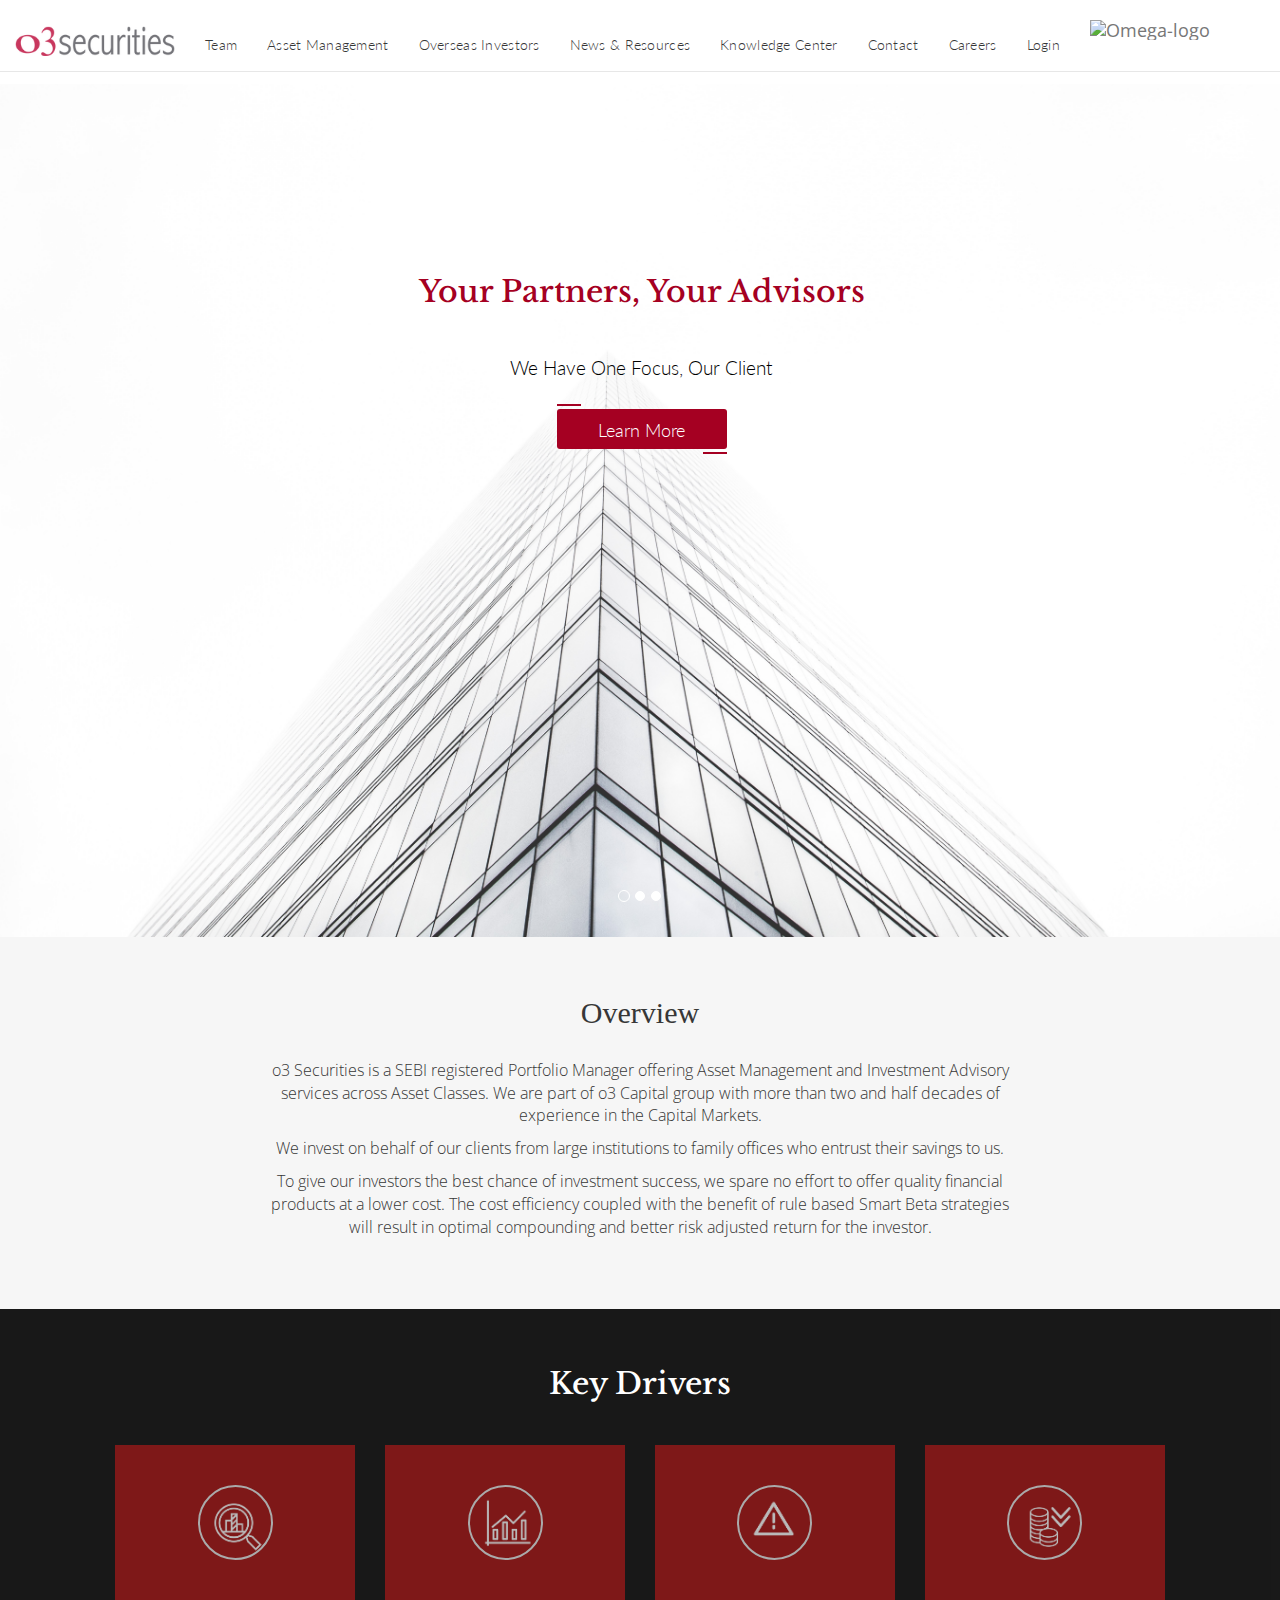
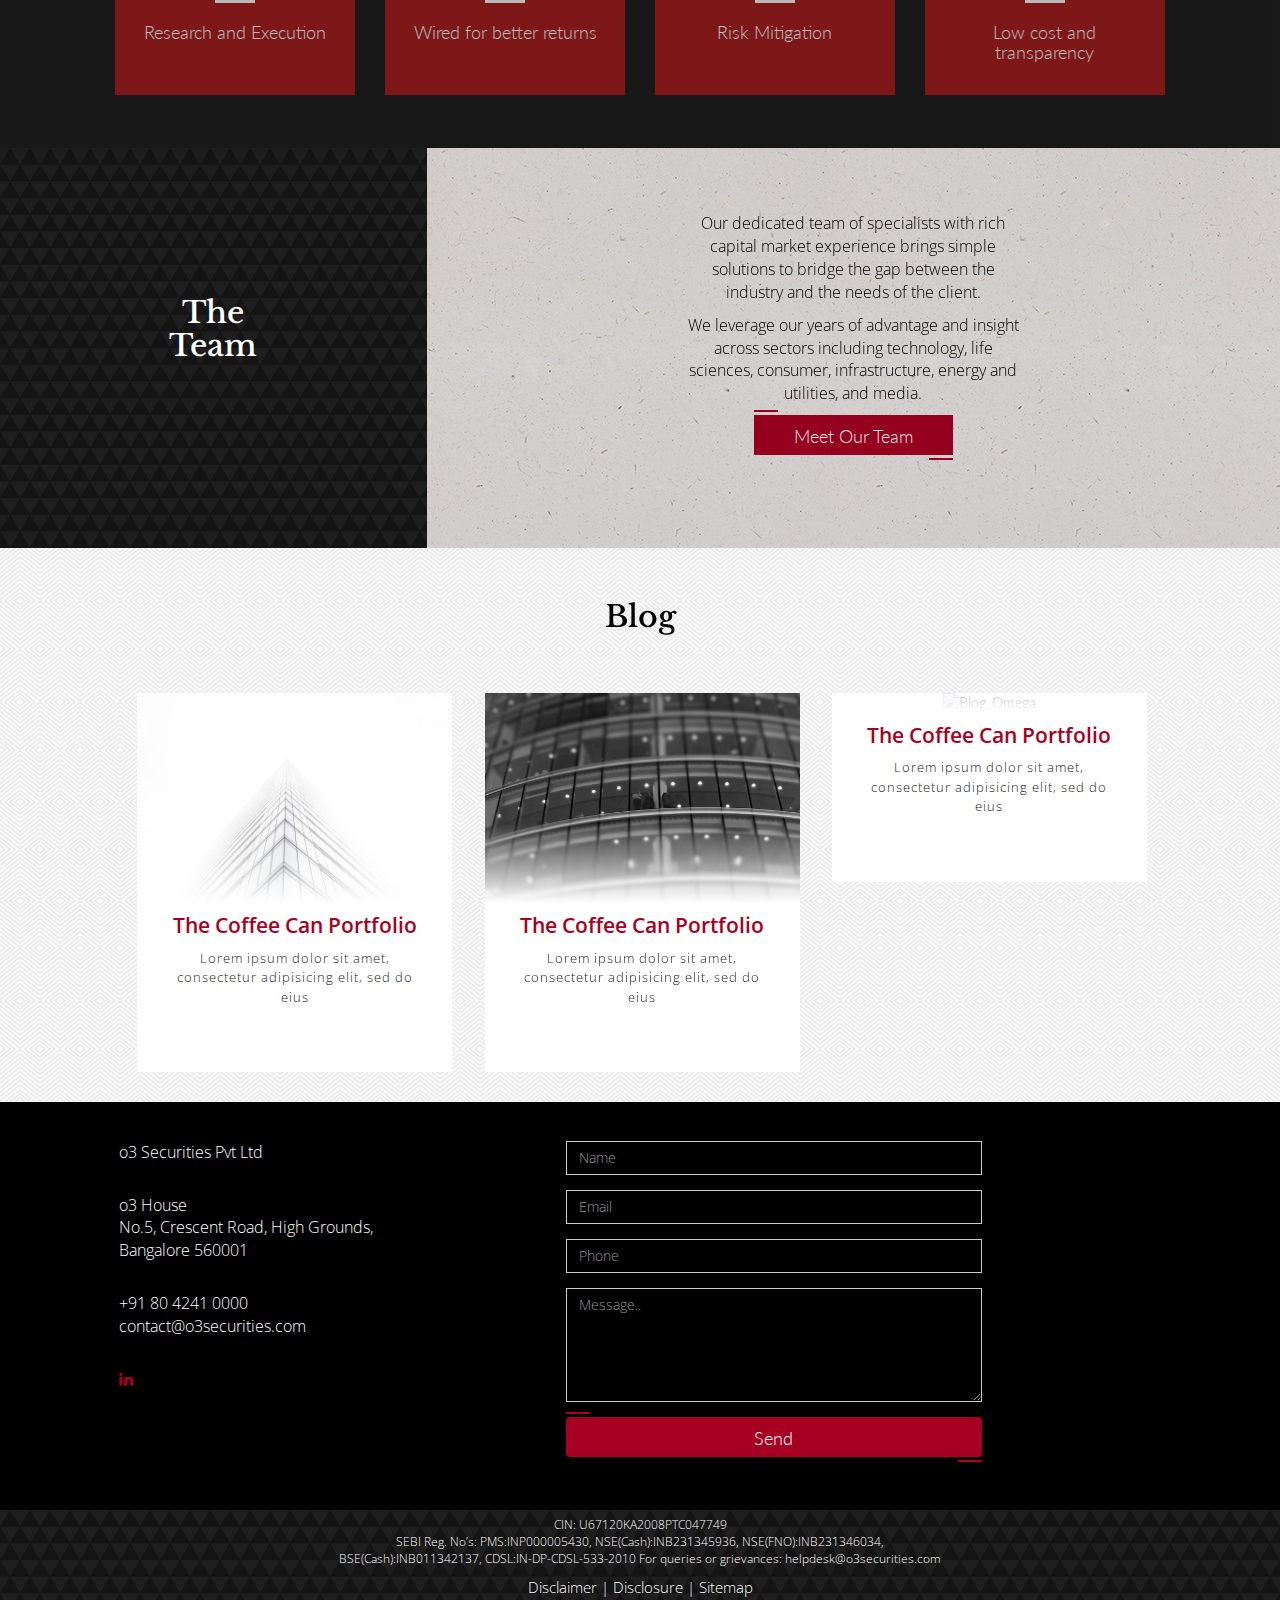
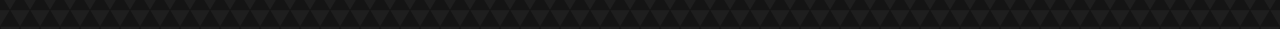
==== latest_Now/latest/Website/index.html @ 8db1962e "Add files via upload" ====
<!DOCTYPE html>
<html>
 <head>
    <meta charset="utf-8">
    <meta http-equiv="X-UA-Compatible" content="IE=edge">
    <meta name="viewport" content="width=device-width, initial-scale=1">
    <!-- The above 3 meta tags *must* come first in the head; any other head content must come *after* these tags -->
    <title></title>
    <!-- fonts -->
    <link href="https://fonts.googleapis.com/css?family=Source+Sans+Pro:300,400,500,600" rel="stylesheet">
    <link href="https://fonts.googleapis.com/css?family=Open+Sans:300,400,600,700" rel="stylesheet">
    <link href="https://fonts.googleapis.com/css?family=Lato:100,300,400,700,900" rel="stylesheet">
     <link href="https://fonts.googleapis.com/css?family=Libre+Baskerville" rel="stylesheet">
     <link href="https://code.ionicframework.com/ionicons/2.0.1/css/ionicons.min.css">
    <!-- Bootstrap -->
    <link href="css/bootstrap.min.css" rel="stylesheet">
    <link rel="stylesheet" type="text/css" href="css/font-awesome.min.css">
    <link href="css/style.css" rel="stylesheet">
  </head>
<body>

<nav class="navbar navbar-default navbar-fixed-top">
  <div class="container-fluid">
    <!-- Brand and toggle get grouped for better mobile display -->
    <div class="navbar-header">
      <button type="button" class="navbar-toggle collapsed" data-toggle="collapse" data-target="#bs-example-navbar-collapse-1" aria-expanded="false">
        <span class="sr-only">Toggle navigation</span>
        <span class="icon-bar"></span>
        <span class="icon-bar"></span>
        <span class="icon-bar"></span>
      </button>
      <a class="navbar-brand" href="index.html"><img src="images/03Securities.png" alt="Omega-logo" width="40%";></a>
    </div>

    <!-- Collect the nav links, forms, and other content for toggling -->
    <div class="collapse navbar-collapse" id="bs-example-navbar-collapse-1">
    	<div>
	    	<ul class="nav navbar-nav navbar-left snip1168">
		        <li><a href="Team.html">Team</a></li>
		        <li><a  href="Asset_Management.html">Asset Management</a></li>
		        <li class="dropdown"><a href="#" class="dropdown-toggle" data-toggle="dropdown" >Overseas Investors</a>
		        	<ul class="dropdown-menu">
			            <li><a href="#">NRE</a></li>
			            <li><a href="#">NRO</a></li>
			            <li><a href="#">FPI</a></li>
		          	</ul>
		        </li>
		        <li class="dropdown"><a href="#" class="dropdown-toggle" data-toggle="dropdown">News &amp; Resources</a>
		        	<ul class="dropdown-menu">
			            <li><a href="#">Media</a></li>
			            <li><a href="FAQ.html">FAQs</a></li>
			            <li><a href="#">Tools &amp; Calculators</a></li>
			            <li><a href="Forms.html">Forms</a></li>
		          	</ul>
		        </li>
		        <li class="dropdown"><a href="#" class="dropdown-toggle" data-toggle="dropdown">Knowledge Center</a>
		        	<ul class="dropdown-menu">
			            <li><a href="#">White Paper</a></li>
			            <li><a href="Blog.html">Blog</a></li>
			            <li><a href="#">News Letters</a></li>
		          	</ul>
		        </li>
		        <li><a href="Contact.html">Contact</a></li>
		        <li><a href="#">Careers</a></li>
		        <li><a href="https://app.o3securities.com/wealthspectrum/app/login">Login</a></li>
		      </ul>
		      
    	</div>
      <div class="right-logo">
      	<a class="navbar-brand" href="index.html"><img src="images/Omega-logo.png" alt="Omega-logo" width="50%"></a>	
      </div>
    </div><!-- /.navbar-collapse -->
    
  </div><!-- /.container-fluid -->
</nav>

<article >
	<div id="home" class="container-fluid">
		<div class="row">
			<!-- Carousel -->
	    	<div id="carousel-example-generic" class="carousel slide" data-ride="carousel">
				<!-- Indicators -->
				<ol class="carousel-indicators">
				  	<li data-target="#carousel-example-generic" data-slide-to="0" class="active"></li>
				    <li data-target="#carousel-example-generic" data-slide-to="1"></li>
				    <li data-target="#carousel-example-generic" data-slide-to="2"></li>
				</ol>
				<!-- Wrapper for slides -->
				<div class="carousel-inner">
				    <div class="item active">
				    	<img src="images/slider1.jpg" alt="First slide">
	                    <!-- Static Header -->
	                    <div class="header-text">
	                        <div class="col-md-12 text-center">
	                            <h2>
	                            	 Your Partners, Your Advisors
	                            </h2>
	                            <br>
	                            <h3>
	                            	 We have one focus, Our Client
	                            </h3>
	                            <br>
	                            <div class="">
                                   
	                                <a class="btn btn-sm btn-min-block snip1582 " href="#">Learn More</a></div>
	                        </div>
	                    </div><!-- /header-text -->
				    </div>
				    <div class="item">
				    	<img src="images/slider2.jpg" alt="Second slide">
				    	<!-- Static Header -->
	                    <div class="header-text">
	                        <div class="col-md-12 text-center" style="padding-top:2%">
	                            <h2 style="color:white;">
	                                 Building Portfolios to Finesse
	                            </h2>
	                            <br>
	                            <h3 style="color:#fff">
	                            	 The Smart Beta approach, blending the<br> best of Active and Passive Investing
	                            </h3>
	                            <br>
	                            <div class="">
	                                <a class="btn btn-theme btn-sm btn-min-block snip1582" href="#">Learn More</a></div>
	                        </div>
	                    </div><!-- /header-text -->
				    </div>
				    <div class="item">
				    	<img src="images/slider3.jpg" alt="Third slide">
				    	<!-- Static Header -->
	                    <div class="header-text">
	                        <div class="col-md-12 text-center" style="padding-top:5%">
	                            <h2>
	                                 Omega Portfolios
	                            </h2>
	                            <br>
	                            <h3>
	                            	 Creating Impeccable Portfolios<br> for a better tomorrow
	                            </h3>
	                            <br>
	                            <div class="">
	                                <a class="btn btn-theme btn-sm btn-min-block snip1582" href="#">Learn More</a></div>
	                        </div>
	                    </div><!-- /header-text -->
				    </div>
				</div>
				<!-- Controls -->
				
			</div><!-- /carousel -->

		</div>
	</div>
</article>

<article id="overview">
	<div class="container">
		<div class="row">
			<div class="col-sm-12" style="padding-left:15%; padding-right:15%;  padding-bottom:2%;">
				<h2 class="heading">Overview</h2>
				<p style="font-style:Lato;">o3 Securities is a SEBI registered Portfolio Manager offering Asset Management and Investment Advisory services across Asset Classes. We are part of o3 Capital group with more than two and half decades of experience in the Capital Markets.</p>
				<p>We invest on behalf of our clients from large institutions to family offices who entrust their savings to us.</p>
				<p>To give our investors the best chance of investment success, we spare no effort to offer quality financial products at a lower cost. The cost efficiency coupled with the benefit of rule based Smart Beta strategies will result in optimal compounding and better risk adjusted return for the investor.</p>
			</div>
		</div>
	</div>
</article>

<article id="key-drivers">
	<div>
		<div class="container">
			<div class="row">
				<div class="col-sm-12">
					<h2 class="heading1" >Key Drivers</h2>
				</div>
				<div class="col-sm-3 key-drivers-secions">
					<div class="c1">
						<div class="icon snip1489">
							
                           <img src="images/icons/icon11.png" width="100%">

						</div>
						<div>
							<hr>
							<h4 style="color:#fff;">Research and Execution</h4>
						</div>
					</div>
				</div>
				<div class="col-sm-3 key-drivers-secions">
					<div class="c2">
						<div class="icon snip1489">
							<img src="images/icons/icon22.png" width="100%">
						</div>
						<div>
							<hr>
							<h4 style="color:#fff;">Wired for better returns</h4>
						</div>
					</div>
				</div>
				<div class="col-sm-3 key-drivers-secions">
					<div class="c3">
						<div class="icon snip1489">
							<img src="images/icons/icon33.png" width="100%">
						</div>
						<div>
							<hr>
							<h4 style="color:#fff;">Risk Mitigation</h4>
						</div>
					</div>
				</div>
				<div class="col-sm-3 key-drivers-secions">
					<div class="c4">
						<div class="icon snip1489">
							<img src="images/icons/icon44.png" width="100%">
						</div>
						<div>
							<hr>
							<h4 style="color:#fff;">Low cost and transparency</h4>
						</div>
					</div>
				</div>
			</div>
		</div>	
	</div>	
</article>

<article id="the-team">
	<div class="container-fluid">
		<div class="row">
			<div class="col-sm-4 title-the-team">
				<h2 class="heading1">The <br> Team</h2>
			</div>
			<div class="col-sm-8 the-team-desc">
				<p>Our dedicated team of specialists with rich capital market experience brings simple solutions to bridge the gap between the industry and the needs of the client. </p>
				<p>We leverage our years of advantage and insight across sectors including technology, life sciences, consumer, infrastructure, energy and utilities, and media.</p>
				
				<button type="button" class="snip1582">Meet Our Team</button>
			</div>
		</div>
	</div>
</article>

<div class="blog1">
	<div class="container">
		<div class="row">
			<div class="col-sm-12 ">
               
                <h2 class="heading1" style="margin-top:5%;margin-botton:5%; color:black;">blog</h2>
               
                <div class="col-sm-4">
                <figure class="snip1360">
                        <img src="images/slider1.jpg" alt="First slide">
	                    <!-- Static Header -->
	                   <!--<div class="caption-box">-->
	                    	
	                    	<a href="#">
                                <figcaption>
	                    		<h3>The Coffee Can Portfolio</h3>
	                    		<p>Lorem ipsum dolor sit amet, consectetur adipisicing elit, sed do eius</p>
	                    	</figcaption></a>
	                    </figure>
				    </div>
                <div class="col-sm-4">
				    <figure class="snip1360">
				    	<img src="images/slider2.jpg" alt="Blog_Omega">
				    	<!-- Static Header 
	                    <div class="caption-box">-->
	                    	<a href="#">
                                <figcaption>
	                    		<h3>The Coffee Can Portfolio</h3>
	                    		<p>Lorem ipsum dolor sit amet, consectetur adipisicing elit, sed do eius</p>
	                    	</figcaption></a>
	                    </figure>
                </div>
                <div class="col-sm-4">
            <figure class="snip1360">
				    	<img src="images/slider3.jpg" alt="Blog_Omega">
				    	<!-- Static Header 
	                    <div class="caption-box">-->
	                    	<a href="#"><figcaption>
	                    		<h3>The Coffee Can Portfolio</h3>
	                    		<p>Lorem ipsum dolor sit amet, consectetur adipisicing elit, sed do eius</p>
	                    	</figcaption></a>
	                    </figure>
                </div>
				    </div>
			</div>
        </div>
    </div>
    
        

<article id="footer-contact">
	<div class="container">
		<div class="row">
			<div class="col-sm-5">
				<ul>
					<li>o3 Securities Pvt Ltd</li>
					<li>o3 House <br>No.5, Crescent Road, High Grounds, <br>Bangalore 560001</li>
					<li><a href="#">+91 80 4241 0000</a><br><a href="#">contact@o3securities.com</a></li>
                    
					<li>
                        <a href="https://www.linkedin.com/company/802673/" target="_blank" ><i class="fa fa-linkedin" aria-hidden="true"></i></a>
                    </li>
				</ul>
			</div>
			<div class="col-sm-5">
				 <form>
				  <div class="form-group">
				    <input type="text" class="form-control" placeholder="Name">
				  </div>
				  <div class="form-group">
				    <input type="email" class="form-control" placeholder="Email">
				  </div>
				  <div class="form-group">
				    <input type="text" class="form-control" placeholder="Phone">
				  </div>
				  <div class="form-group">
					  <textarea class="form-control" rows="5" id="comment" placeholder="Message.."></textarea>
				  </div>
				  <div class="form-group">
					 <button type="submit" class="btn btn-default snip1582">Send</button>
				  </div>
				</form> 
			</div>
		</div>
	</div>
</article>

<article id="bottom-bar">
	<div class="container">
		<div class="row">
			<div class="col-sm-12">
				<p style="font-size:12px;">CIN: U67120KA2008PTC047749 <br>SEBI Reg. No’s: PMS:INP000005430, NSE(Cash):INB231345936, NSE(FNO):INB231346034, BSE(Cash):INB011342137, CDSL:IN-DP-CDSL-533-2010 For queries or grievances: helpdesk@o3securities.com</p>
			</div>
			<div class="col-sm-12">
				<p>Disclaimer | Disclosure | Sitemap</p>
			</div>
		</div>
	</div>
</article>
    <!-- jQuery (necessary for Bootstrap's JavaScript plugins) -->
    <script src="js/jquery-3.2.1.min.js"></script>
    <!-- Include all compiled plugins (below), or include individual files as needed -->
    <script src="js/bootstrap.min.js"></script>
    <script src="js/custom.js"></script>
</body>
</html>
---- latest_Now/latest/Website/css/style.css ----
/*
Theme Name: Omega
Theme URI: o3securities.com
Author: Arjun Arora/ Minin D'Souza
Author URI: http://unifocusglobal.com
Description: .
Version: 1.0
*/

h4{font-family: 'Lato';
font-weight: 300}

h3{
font-family:'Lato';
font-weight:700;
color:black;
font-size:18px;}

h1,h2{
    font-family: 'Source Sans Pro', sans-serif;
}
p{
    font-size: 20px;
    font-family: 'Lato';
    font-weight:100;
}
.container{
    padding: 0 5%;
}
.heading{
    text-align: center;
    text-transform: capitalize;
    font-family: 'Source Sans';
    margin-bottom: 30px;
    font-weight: 300;
}

.heading1{
    text-align: center;
    color:#fff;
    text-transform: capitalize;
    font-family: 'Libre Baskerville';
    margin-bottom: 30px;
    
    
}

body{
   font-family: 'Open Sans', sans-serif;
   color: #373737;
   /*background-image: url('../images/sitebg.jpg'); */
    background-color: #fff;
   background-size: cover;
   background-repeat: no-repeat;
   background-attachment: fixed;
}
p{
    font-family: 'Open Sans', sans-serif;
    font-size: 16px;
}
.navbar-header {
    width: 14%;
    height: 100%;
    
}

.navbar-fixed-top{
    background-color:#fff; 
    float:left;
}
.navbar-right{
    margin-right: 10px;
    margin-top: 10px;
    width:100%;
    float:left;
}

.navbar-center{
    
    margin-top: 20px;
   
}
.navbar-left{
margin-top: 20px;     
}

.navbar-default .navbar-nav > li > a{
    
    text-transform: capitalize;
    color: #373737;  
}
.navbar-brand{
    padding-top: 20px;
    height: 70%;
}
.navbar-brand > img{
    width: 100%;
    height: auto;
}
.right-logo{
  width: 14%;
  overflow: hidden;
  float: right;
  
}
.right-logo > img{
 padding: 15px 15px;
font-size: 18px;
line-height: 20px; 
}

#home{
    margin-top: 84px;
    overflow: hidden;
}

/*!header snipper*/

.snip1168 {
  font-family: 'Lato';
    font-weight: 300;
  text-align: center;
  text-transform: capitalize;
}
.snip1168 * {
  box-sizing: border-box;
}
.snip1168 li {
  display: inline-block;
  list-style: outside none none;
  margin: 0 ;
  padding: 0;
}
.snip1168 a {
  /*padding: 0.5em 0;*/
  color: rgba(255, 255, 255, 0.5);
  position: relative;
  letter-spacing: .02em;
  text-decoration: none;
}
.snip1168 a:before,
.snip1168 a:after {
  position: absolute;
  -webkit-transition: all 0.35s ease;
  transition: all 0.35s ease;
}
.snip1168 a:before {
  top: 0;
  display: block;
  height: 3px;
  width: 0%;
  content: "";
  background-color: #A50022;
}
.snip1168 a:after {
  left: 0;
  top: 0;
  /*padding: 0.5em 0;*/
  position: absolute;
  content: attr(data-hover);
  color: #ffffff;
  white-space: nowrap;
  max-width: 0%;
  overflow: hidden;
}
.snip1168 a:hover:before,
.snip1168 .current a:before {
  opacity: 1;
  width: 80%;
}
.snip1168 a:hover:after,
.snip1168 .current a:after {
  max-width: 100%;
}

/*Carousel*/

/* Carousel Styles */
.carousel-indicators li{
    background-color: #fff;
}
.carousel-indicators .active {
    background-color: transparent;
}

.carousel-inner img {
    width: 100%;
    max-height: 95vh;
}

.carousel-control {
    width: 0;
}

.carousel-control.left,
.carousel-control.right {
    opacity: 1;
    filter: alpha(opacity=100);
    background-image: none;
    background-repeat: no-repeat;
    text-shadow: none;
}



.carousel-control .chevron-left, 
.carousel-control .chevron-right, 
.carousel-control .icon-prev, 
.carousel-control .icon-next {
    position: absolute;
    top: 45%;
    z-index: 5;
    display: inline-block;
}

.carousel-control .chevron-left {
    left: 30px;
}

.carousel-control .chevron-right {
    right: 30px;
}
.carousel-control .fa{
    font-size: 4em;
}

.carousel-control.left span:hover,
.carousel-control.right span:hover {
    opacity: .7;
    filter: alpha(opacity=70);
}

/* Carousel Header Styles */
.header-text {
    position: absolute;
    top: 20%;
    left: 1.8%;
    right: auto;
    width: 96.66666666666666%;
    color: #fff;
}

.header-text h2 {
font-family: 'Libre Baskerville';
text-transform: capitalize;
color:#A50022;
}

.header-text h3 {
font-family: 'Lato';
font-weight:300;
    font-size:19px;
text-transform: capitalize;
color:#000;
}

.btn-min-block {
    min-width: 170px;
    line-height: 26px;
    /*color:#A50022;*/
}

.btn-theme {
    color: #000;
    background-color: transparent;
    border: 1px solid #000;
    margin-right: 15px;
    font-size: 18px;
    text-transform: capitalize;
    border-radius: 0;
}

.btn-theme:hover {
    color: #000;
    background-color: #fff;
    border-color: #fff;
}


/*overveiw*/
article#overview{
    
    padding: 3% 0;
    text-align: center;
    font-family: 'Lato';
    font-weight: 300;
    background-color: #f6f6f6;
}

article#key-drivers{
    padding: 0;
    background-image: url(../images/key-bg5.jpg);
    background-color: black;
    opacity:90%;
    background-size: 100%;
    background-repeat:repeat-y;
}
article#key-drivers > div{
    
    overflow: hidden;
    background-color: '#A50022';
    opacity:'05';
    position: relative;
    padding: 3%;
}

.key-drivers-secions hr{
    border-color: #fff;
    border-width: 3px;
    width: 20%;
}
.key-drivers-secions{
    padding: 15px;
    text-align: center;
    
}
.key-drivers-secions > div{
    padding: 20px;
    height: 250px;
    overflow: hidden;
}
.key-drivers-secions .icon > img{
    width: 80px;
    height: 80px;
}
.c1{
    background-color:#A10001;
    opacity: 0.7;
}
.c2{
    background-color:#A10001;
    opacity: 0.7;
}

.c3{
   background-color:#A10001;
    opacity: 0.7;
}

.c4{
    background-color:#A10001;
    opacity: 0.7;
}

.c5{
    background-color:#A10001;
    opacity: 0.7;
}

article#the-team{
    background-color: #000000;
}
.hands{
    position: relative;
    width: 100%;
    overflow: hidden;
    text-align: center;
}
.hands > img{
    width: 100px;
    border-radius: 50%; 
}
.title-the-team{
    color:'#ffffff';
    padding: 10%;
    height: 400px;
    background-image:url(../images/dark-triangles.png);
    background-repeat: repeat;
}
.the-team-desc{
    
    font-family: 'Lato';
    font-weight: 100;
    height: 400px;
    padding: 5% 20%;
    background-image:url(../images/ep_naturalwhite.png);
    background-repeat: repeat;
    opacity:0.9;
    
    color:#000;
    text-align: center;
}
.the-team-desc .btn-default{
    padding-top:100px;
    background-color: transparent;
    border:2px solid #000;
    border-radius: 20px;
    margin: 0 auto;
    position: relative;
    margin-top: 30px;
    -webkit-transition: all 0.45s ease-in-out;
  transition: all 0.45s ease-in-out;
}
.the-team-desc .btn-default:hover{
    background-color: #000;
    color: #fff;
}

.blog1{
   
    background-image:url(../images/whirlpool.png);
    
   
    background-repeat: repeat;
    width:100%;
}

/* icon graphic */

.snip1489 {
  position: relative;
  font-size: 40px;
  color: #e6e6e6;
  width: 75px;
  margin: 20px;
  height: 75px;
  line-height: 75px;
  display: inline-block;
  text-align: center;
  -webkit-perspective: 50em;
  perspective: 50em;
  text-decoration: none;
  -webkit-box-sizing: border-box;
  box-sizing: border-box;
}
.snip1489:after {
  position: absolute;
  top: 0;
  bottom: 0;
  left: 0;
  right: 0;
  border: 2px solid #e6e6e6;
  content: '';
  z-index: -1;
  border-radius: 50%;
}
.snip1489:before {
  color: #fff;
}
.snip1489:before,
.snip1489:after {
  -webkit-transition: all 0.45s ease-in-out;
  transition: all 0.45s ease-in-out;
}
.snip1489:hover,
.snip1489:active,
.snip1489.hover {
  color: #c0392b;
}
.snip1489:hover:after,
.snip1489:active:after,
.snip1489.hover:after {
  border-color: transparent #fff;
  -webkit-transform: rotate(360deg);
  transform: rotate(360deg);
}



article#blog .row > div{
    padding: 0;
    padding-top: 40%;
    background-color: aquamarine;
}

/*Blog Snippet*/
.snip1360 {
  font-family: 'Lato';
    font-weight:'600';
  position: relative;
  float: left;
  overflow: hidden;
  margin: 30px 1%;
  min-width: 230px;
  max-width: 315px;
  width: 100%;
  color: #141414;
  text-align: center;
  line-height: 1.4em;
  font-size: 14px;
  background-color: #ffffff;
}
.snip1360 * {
  -webkit-box-sizing: border-box;
  box-sizing: border-box;
  -webkit-transition: all 0.25s ease;
  transition: all 0.25s ease;
}
.snip1360 img {
  max-width: 100%;
  vertical-align: top;
}
.snip1360 figcaption {
  width: 100%;
  background-color: #ffffff;
  padding: 10px 25px 55px;
  position: relative;
}
.snip1360 figcaption:before {
  position: absolute;
  content: '';
  z-index: 2;
  bottom: 100%;
  left: 0;
  width: 100%;
  height: 80px;
  background-image: -webkit-linear-gradient(top, transparent 0%, #ffffff 100%);
  background-image: linear-gradient(to bottom, transparent 0%, #ffffff 100%);
}
.snip1360 figcaption a {
  position: absolute;
  bottom: 0;
  left: 0;
  padding: 10px;
  background-color: #cccccc;
  color: #000000;
  font-size: 0.8em;
  text-transform: capitalize;
  opacity: 0.65;
  width: 100%;
  text-align: center;
  text-decoration: none;
  letter-spacing: 1px;
}
.snip1360 figcaption a:hover {
  opacity: 1;
}
.snip1360 h3 {
  margin: 0 0 10px;
    color:#A50022;
  font-weight: 600;
  font-size: 1.5em;
  line-height: 1.2em;
  font-family: 'Open Sans';
  text-transform: capitalize;
}
.snip1360 p {
  margin: 0 0 10px;
  font-size: 0.9em;
    color:black;
  letter-spacing: 1px;
  opacity: 0.9;
}




.caption-box{
    position: absolute;
    top: 0;
    padding: 0;
    width: 100%;
    text-align: center;
    background-color: rgba(255,255,255,0.5);
}
.caption-box > a div{
    padding: 200px;
    width: 100%;
    
    
    position: relative;
    margin: 0 auto;
    color: #fff;
}


article#footer-contact{
    font-style:'Lato';
    font-weight:100;
    padding: 3% 0;
    background-color: #000000;
}
article#footer-contact ul{
    width: 100%;
    padding: 0;
}
article#footer-contact ul li{
    color: #fff;
    font-size: 16px;
    margin-bottom: 30px;
    list-style-type: none;
}
article#footer-contact ul li a{
    
    color: #fff;
    font-size: 16px;
}
article#footer-contact ul li a .fa{
  color: #A50022;
}
article#footer-contact ul li a:hover .fa{
  color: white;
}
.form-control{
    background-color: transparent;
    border-radius: 0;
}
.form-group .btn-default{
    width: 100%;
}
article#bottom-bar{
    font-style:'Lato';
    font-weight:100;
    padding-top: 2%;
  
    
   
    background-image:url(../images/dark-triangles.png);
    background-repeat:repeat;
}
article#bottom-bar p{
    text-align: center;
    margin-top:-20px;
    margin-bottom: 30px;
    margin-left: 20%;
    margin-right:20%;
    color:#fff;
    font-size: 15px;
}



.social-links > ul li{
    list-style-type: none;
    display: inline-block;
    width: 40px;
    height: 40px;
    background-color: #A50022;
    border-radius: 4px;
    text-align: center;
}
.social-links > ul li .fa{
    font-size: 30px;
    color: #fff;
    line-height: 1.3;
}


/*  */
.snip1582 {
  background-color: #A50022;
  border: none;
  color: #ffffff;
  cursor: pointer;
  display: inline-block;
  font-family: 'Lato';

  font-size: 18px;
  line-height: 1em;
  outline: none;
  padding: 12px 40px 10px;
  position: relative;
  text-transform: Capitalize;
  font-weight: 300;
}

.snip1582:before,
.snip1582:after {
  border-color: transparent;
  -webkit-transition: all 0.25s;
  transition: all 0.25s;
  border-style: solid;
  border-width: 0;
  content: "";
  height: 24px;
  position: absolute;
  width: 24px;
}

.snip1582:before {
  border-color: #A50022;
  border-top-width: 2px;
  left: 0px;
  top: -5px;
}

.snip1582:after {
  border-bottom-width: 2px;
  border-color: #A50022;
  bottom: -5px;
  right: 0px;
}

.snip1582:hover,
.snip1582.hover {
  background-color: #A50022;
}

.snip1582:hover:before,
.snip1582.hover:before,
.snip1582:hover:after,
.snip1582.hover:after {
  height: 100%;
  width: 100%;
}


/*asset managment page*/
.Investing-parent > div{
  width: 20%;
  float: left;
}
/*--------------------------------------------------------Media queries*------------------------------------------------/


/*********************************Large devices- desktop********************************/
@media (min-width: 1025px) and (max-width: 1366px){

/*****End*****/
}



/*********************************Medium devices- laptops and small desktops********************************/
@media only screen and (min-width: 992px) and (max-width: 1024px){



/*****End*****/
}


/*********************************Small devices- Tablets********************************/
@media only screen and (min-width: 768px) and (max-width: 991px){


/*****End*****/
 }


/*********************************Extra small devices-mobiles********************************/
@media only screen and (min-width: 480px) and (max-width: 767px){



/*****End*****/
}


/*********************************Extra small devices-small mobiles********************************/
@media only screen and (min-width: 320px) and (max-width: 479px){
.navbar-toggle{
    margin-right: 0;
    margin-top: 25px;
}
.navbar-header{
    background-color: transparent;
    width: 100%;
}
.navbar-brand{
    height: 100%;
    width: 60%;
}
.col-sm-12.home-banner > img{
    width: 130%;
}
.banner-title{
    width: 90%;
    left: 5%;
}
.banner-title h1{
    font-size: 23px;
}
article#knowledge{
    height: 100%;
    background-size: auto 100%;
    background-position: left;
}
.white-paper,
.articles,
.newsletters{
    height: 100%;
    width: 100%;
    padding: 30px;
}
.newsletters h3{
    color: #fff;
}
.newsletters ul li{
    color: #fff;
}
.newsletters-button .btn-default{
    border: 1px solid #eee;
    color: #eee;
}
.articles{
    margin-top: 0;
    background-color: #e6ebf1;
}
article#knowledge .container{
    padding: 0;
}
article#blog{
    background-size: auto 100%;
    background-color:#fff;
    padding-top:20%;
    padding-bottom:20%;
}
article#map .map-image{
    width: 100%;
}
article#contact-details ul > li a{
    font-size: 14px;
}
/*****End*****/
   
    /*****Button-Graphic*****/
    
    
  .snip1582 {
  background-color: #c47135;
  border: none;
  color: #ffffff;
  cursor: pointer;
  display: inline-block;
  font-family: 'Lato';
  font-size: 1em;
  font-size: 22px;
  line-height: 1em;
  margin: 15px 40px;
  outline: none;
  padding: 12px 40px 10px;
  position: relative;
  text-transform: uppercase;
  font-weight: 700;
}

.snip1582:before,
.snip1582:after {
  border-color: transparent;
  -webkit-transition: all 0.25s;
  transition: all 0.25s;
  border-style: solid;
  border-width: 0;
  content: "";
  height: 24px;
  position: absolute;
  width: 24px;
}

.snip1582:before {
  border-color: #c47135;
  border-top-width: 2px;
  left: 0px;
  top: -5px;
}

.snip1582:after {
  border-bottom-width: 2px;
  border-color: #c47135;
  bottom: -5px;
  right: 0px;
}

.snip1582:hover,
.snip1582.hover {
  background-color: #c47135;
}

.snip1582:hover:before,
.snip1582.hover:before,
.snip1582:hover:after,
.snip1582.hover:after {
  height: 100%;
  width: 100%;
}

    
}

article#PMS{
    padding-bottom:5%;
    margin-top: 84px;
   
    
    background-image:url(../images/key-bg4.jpg);
    
    
    background-attachment: fixed;
    background-size: cover;
    width:100%;
    overflow: hidden;
    
}



.main_body{
    background-image:url(../images/sitebg.jpg)
}

article#Investing_Principles{
    
    padding-top:5%;
    padding-bottom:5%;
    background-image:url(../images/slider1.jpg);
    width:100%;
    background-size: cover;
    
}



article#Invest{
    background-image:url(../images/key-bg5.jpg);
    background-size:cover;
   
    
}

.boxed-center{
    
    background-color: #A50022;
    opacity:0.85;
    color:white;
    padding:8%;
    
    
}


body#Team{
    background-image: url('../images/slider1.jpg');
   background-size: cover;
   background-repeat: no-repeat;
   background-attachment: fixed;
    
}
    
article#Team_body{
    background-color:#ececec;
    opacity:0.9;
    padding-top:60px;
    padding-bottom:60px;
    margin-left:40px;
    margin-right:40px;
}

article#two-sides{
    
    background-image:url(../images/slider2.jpg);
    background-attachment: fixed;
    width:100%;
    background-size:cover;
}

.boxed-left{
    background-color:white;
    opacity:0.9;
    padding:5%;
}

.boxed-right{
    background-color:white;
    opacity:0.8;
    padding:5%;
}

article#Portfolio{
    padding:5%;
    text-align:center;
    background-color:#f4f4f4;
}




.key-drivers-section hr{
    border-color: #fff;
    border-width: 3px;
    width: 20%;
}
.key-drivers-section{
    padding: 15px;
    text-align: center;
    
}
.key-drivers-section > div{
    padding: 20px;
    height: 300px;
    overflow: hidden;
}
.key-drivers-sections .icon > img{
    width: 80px;
    height: 80px;
}
    


/* Team Profile */

figure.snip1137 {
  font-family: 'Raleway', Arial, sans-serif;
  position: relative;
  float: left;
  overflow: hidden;
  margin: 10px 1%;
  min-width: 220px;
  max-width: 310px;
  width: 100%;
  background: #000000;
  color: #333;
  text-align: left;
  box-shadow: 0 0 5px rgba(0, 0, 0, 0.15);
}
figure.snip1137 * {
  -webkit-box-sizing: border-box;
  box-sizing: border-box;
  -webkit-transition: all 0.35s cubic-bezier(0.25, 0.5, 0.5, 0.9);
  transition: all 0.35s cubic-bezier(0.25, 0.5, 0.5, 0.9);
}
figure.snip1137 img {
  width: 100%;
}
figure.snip1137 figcaption {
  position: relative;
  background-color: #ffffff;
  padding: 25px;
}
figure.snip1137 h3 {
  text-transform: uppercase;
  margin: 0 0 15px;
  font-weight: 400;
}
figure.snip1137 h3 span {
  font-weight: 800;
}
figure.snip1137 p {
  font-size: 0.8em;
  font-weight: 500;
  text-align: left;
  margin: 0;
  line-height: 1.6em;
}
figure.snip1137 .icons {
  position: absolute;
  top: 25px;
  left: 25px;
}
figure.snip1137 i {
  margin-right: 5px;
  display: inline-block;
  font-size: 28px;
  color: #000000;
  width: 40px;
  height: 40px;
  line-height: 40px;
  text-align: center;
  background: white;
  opacity: 0;
  -webkit-transform: rotateX(90deg);
  transform: rotateX(90deg);
  box-shadow: 0 0 4px rgba(0, 0, 0, 0.2);
}
figure.snip1137 a {
  opacity: 0.8;
}
figure.snip1137 a:hover {
  opacity: 1;
}
figure.snip1137.blue {
  background-color: #2472a4;
}
figure.snip1137.blue i {
  color: #20638f;
}
figure.snip1137.red {
  background-color: #ab3326;
}
figure.snip1137.red i {
  color: #962d22;
}
figure.snip1137.yellow {
  background-color: #e08e0b;
}
figure.snip1137.yellow i {
  color: #c87f0a;
}
figure.snip1137.green {
  background-color: #229955;
}
figure.snip1137.green i {
  color: #1e8449;
}
figure.snip1137.orange {
  background-color: #d67118;
}
figure.snip1137.orange i {
  color: #bf6516;
}
figure.snip1137.navy {
  background-color: #2b3c4e;
}
figure.snip1137.navy i {
  color: #222f3d;
}
figure.snip1137:hover img,
figure.snip1137.hover img {
  opacity: 0.3;
  -webkit-filter: grayscale(100%);
  filter: grayscale(100%);
}
figure.snip1137:hover i,
figure.snip1137.hover i {
  opacity: 1;
  -webkit-transform: rotateX(0);
  transform: rotateX(0);
}
figure.snip1137:hover a:first-child i,
figure.snip1137.hover a:first-child i {
  -webkit-transition-delay: 0.1s;
  transition-delay: 0.1s;
}
figure.snip1137:hover a:nth-child(2) i,
figure.snip1137.hover a:nth-child(2) i {
  -webkit-transition-delay: 0.2s;
  transition-delay: 0.2s;
}
figure.snip1137:hover a:nth-child(3) i,
figure.snip1137.hover a:nth-child(3) i {
  -webkit-transition-delay: 0.3s;
  transition-delay: 0.3s;
}



  .panel-group .panel {
        border-radius: 0;
        box-shadow: none;
        border-color: #EEEEEE;
    }

    .panel-default > .panel-heading {
        padding: 0;
        border-radius: 0;
        color: #212121;
        background-color: #FAFAFA;
        border-color: #EEEEEE;
    }

    .panel-title {
        font-size: 14px;
    }

    .panel-title > a {
        display: block;
        padding: 15px;
        text-decoration: none;
    }

    .more-less {
        float: right;
        color: #212121;
    }

    .panel-default > .panel-heading + .panel-collapse > .panel-body {
        border-top-color: #EEEEEE;
    }

article#accordian{
    margin-top:60px;
    padding-top:5%;
    padding-bottom:10%;
    background-color:#f4f4f4;
    
    
    
}

article#Form{
    
    margin-top:20%;
    margin-bottom:15%;
    
}


.box{
    background-color:lightgray;
    align-content: center;
    text-align: center;
    opacity:0.9;
    padding:10%;
    }


.box1{
    background-color:#A50022;
    padding:10%;
    opacity:0.85;
    }

.box2{
    background-color:white;
    padding:10%;
    opacity:0.9;
    }

Article#Blog_body{
padding-top:100px;
   
}

.Blog_inner{
    background-color:lightgray;
    padding:5%;
    opacity:0.7;
    margin-bottom:20px;
    
}

.heading11{
    font-style: 'Source Sans Pro', sans-serif;;
    color: #A50022;
    font-size: 20;
}

team-mem-img{
    width:60%;
    
}
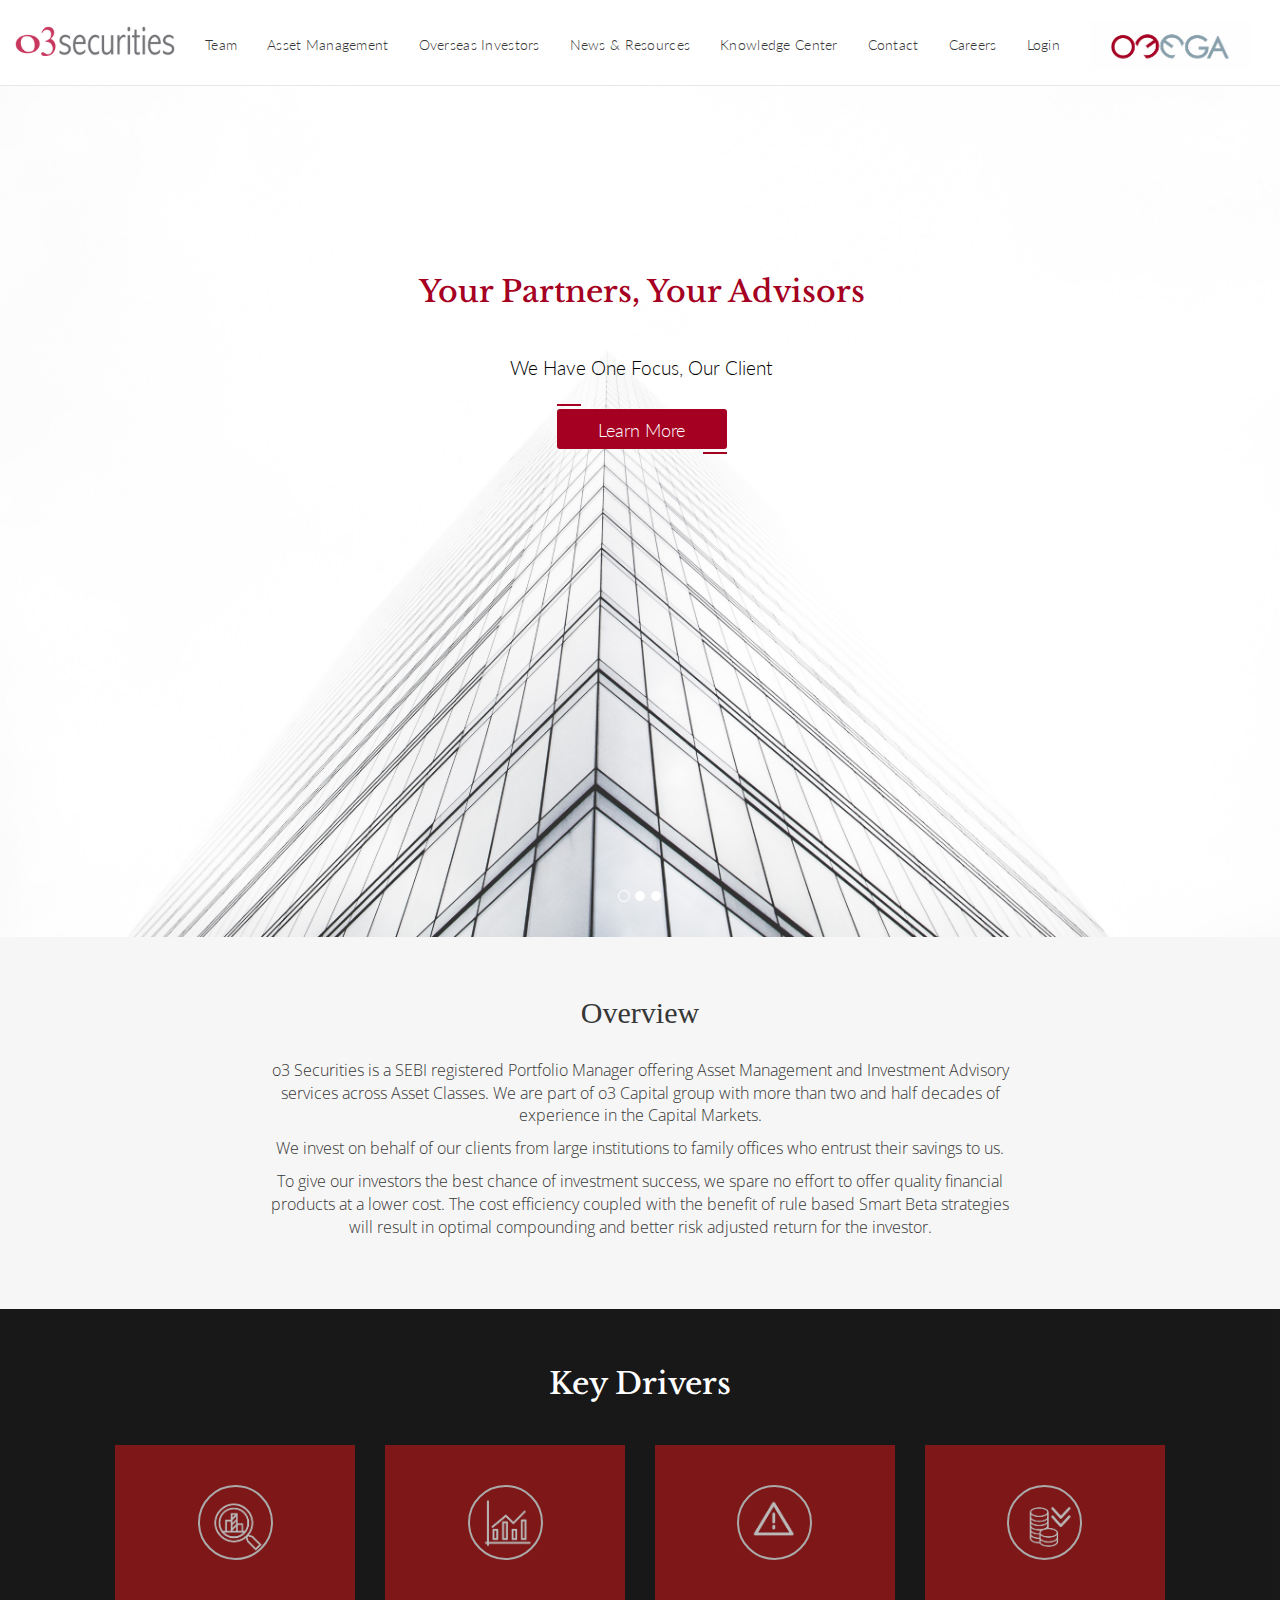
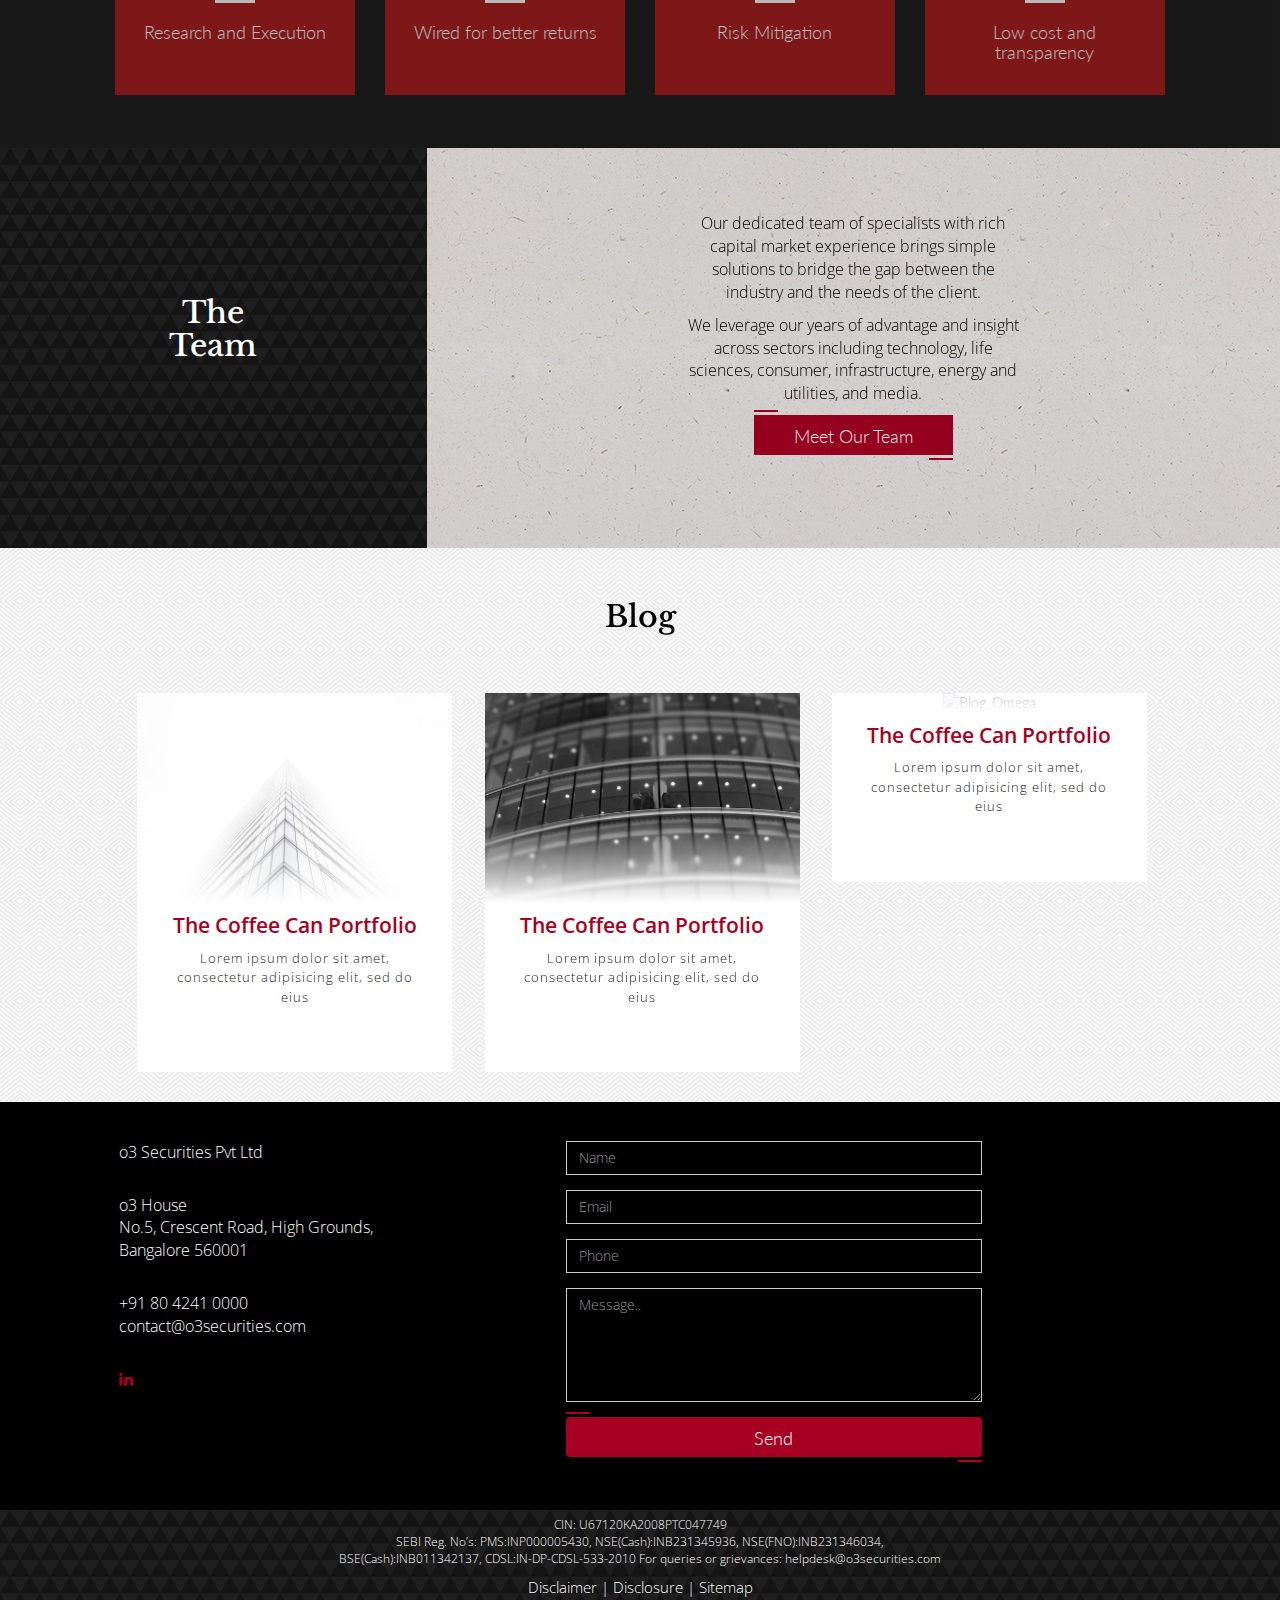
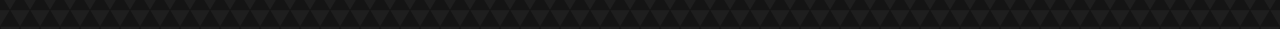
==== commit 9a11e7c8: "Update index.html" ====
--- a/latest_Now/latest/Website/index.html
+++ b/latest_Now/latest/Website/index.html
@@ -29,7 +29,7 @@
         <span class="icon-bar"></span>
         <span class="icon-bar"></span>
       </button>
-      <a class="navbar-brand" href="index.html"><img src="images/03Securities.png" alt="Omega-logo" width="40%";></a>
+      <a class="navbar-brand" href="index.html"><img src="images/03Securities.png" alt="Omega-Logo" width="40%";></a>
     </div>
 
     <!-- Collect the nav links, forms, and other content for toggling -->
@@ -67,7 +67,7 @@
 		      
     	</div>
       <div class="right-logo">
-      	<a class="navbar-brand" href="index.html"><img src="images/Omega-logo.png" alt="Omega-logo" width="50%"></a>	
+      	<a class="navbar-brand" href="index.html"><img src="images/Omega-Logo.png" alt="Omega-logo" width="50%"></a>	
       </div>
     </div><!-- /.navbar-collapse -->
     
@@ -343,4 +343,4 @@
     <script src="js/bootstrap.min.js"></script>
     <script src="js/custom.js"></script>
 </body>
-</html>+</html>
